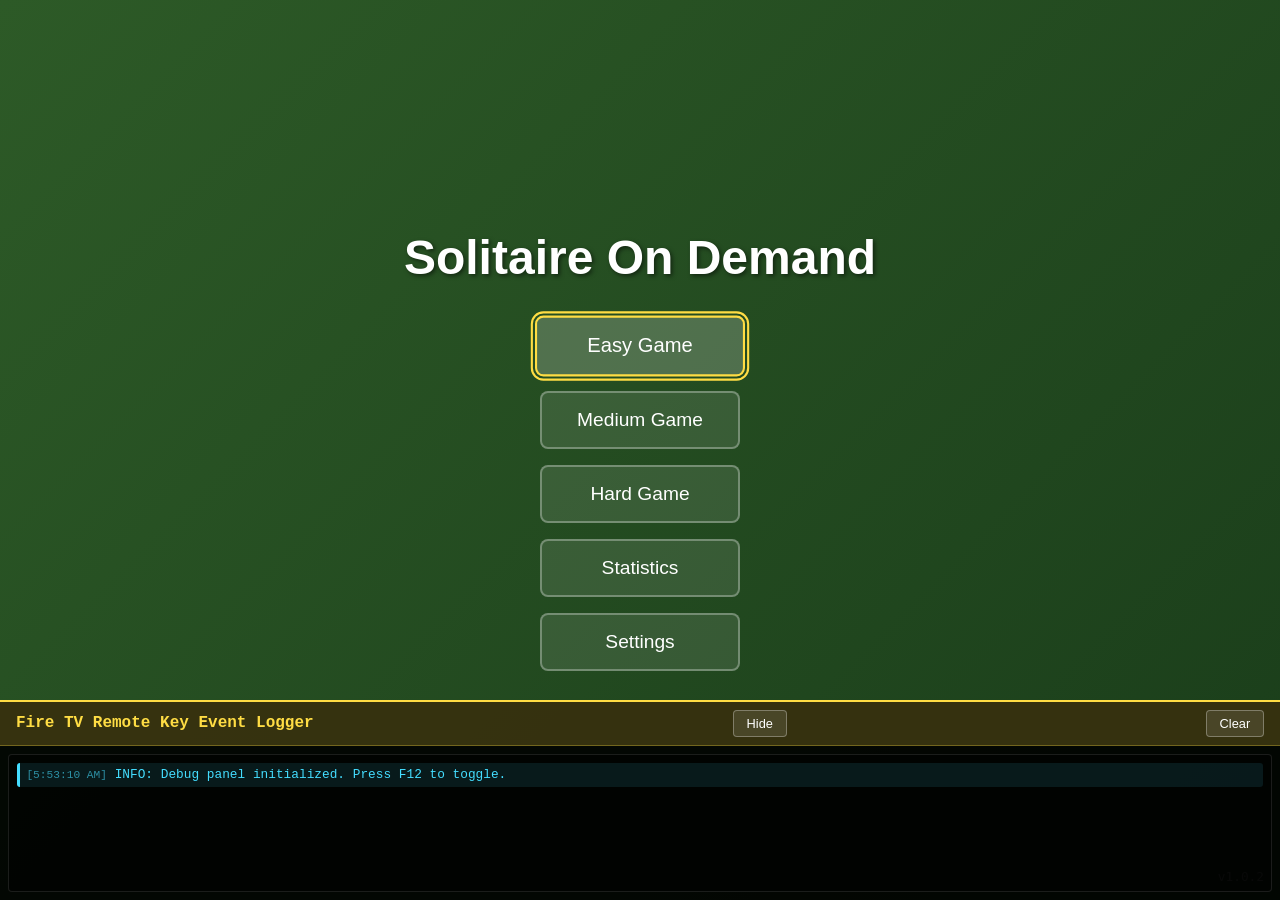
==== index.html @ 032a26e4 "feat: add debug panel for Fire TV remote key event logging Add hidden debug panel with real-time log" ====
<!DOCTYPE html>
<html lang="en">
<head>
    <!-- Basic HTML5 document setup -->
    <meta charset="UTF-8">
    <meta name="viewport" content="width=device-width, initial-scale=1.0">
    <title>Solitaire On Demand</title>
    
    <!-- Progressive Web App (PWA) configuration -->
    <link rel="manifest" href="manifest.json">
    
    <!-- Main stylesheet for game styling -->
    <link rel="stylesheet" href="styles.css">
    
    <!-- PWA theme color for mobile browsers -->
    <meta name="theme-color" content="#2d5a27">
    
    <!-- App icons for different platforms -->
    <link rel="icon" type="image/png" sizes="192x192" href="icons/icon-192x192.png">
    <link rel="apple-touch-icon" href="icons/icon-192x192.png">
</head>
<body>
    <!-- Main application container - all screens are contained within this div -->
    <div id="app">
        
        <!-- MAIN MENU SCREEN -->
        <!-- The starting screen with game options and navigation -->
        <!-- 'active' class determines which screen is currently visible -->
        <div id="main-menu" class="screen active">
            <h1>Solitaire On Demand</h1>
            
            <!-- Menu buttons container -->
            <!-- Each button has 'focusable' class for TV remote/keyboard navigation -->
            <!-- data-action and data-difficulty attributes are used by the app logic -->
            <div class="menu-options">
                <button class="menu-btn focusable" data-action="new-game" data-difficulty="easy">Easy Game</button>
                <button class="menu-btn focusable" data-action="new-game" data-difficulty="medium">Medium Game</button>
                <button class="menu-btn focusable" data-action="new-game" data-difficulty="hard">Hard Game</button>
                <button class="menu-btn focusable" data-action="stats">Statistics</button>
                <button class="menu-btn focusable" data-action="settings">Settings</button>
            </div>
            
            <!-- Version display in bottom right corner - loaded dynamically from manifest.toml -->
            <div class="version-display" id="version-display"></div>
        </div>

        <!-- GAME SCREEN -->
        <!-- The main gameplay screen where solitaire is played -->
        <div id="game-screen" class="screen">
            
            <!-- Game header with information and controls -->
            <div class="game-header">
                <!-- Left side: Game status information -->
                <div class="game-info">
                    <span id="difficulty-display">Medium</span>  <!-- Current difficulty level -->
                    <span id="timer">00:00</span>               <!-- Elapsed game time -->
                    <span id="moves-counter">Moves: 0</span>    <!-- Number of moves made -->
                    <span id="score">Score: 0</span>           <!-- Current game score -->
                </div>
                
                <!-- Right side: Game control buttons -->
                <div class="game-controls">
                    <button class="control-btn focusable" id="hint-btn">
                        <span class="btn-text">Hint</span>
                        <span class="remote-button-hint"></span>
                    </button>    <!-- Show available moves -->
                    <button class="control-btn focusable" id="undo-btn">
                        <span class="btn-text">Undo</span>
                        <span class="remote-button-hint"></span>
                    </button>    <!-- Undo last move -->
                    <button class="control-btn focusable" id="menu-btn">
                        <span class="btn-text">Menu</span>
                        <span class="remote-button-hint"></span>
                    </button>    <!-- Return to main menu -->
                </div>
            </div>

            <!-- GAME BOARD LAYOUT -->
            <!-- CSS Grid layout: 2 columns, 2 rows (stock/foundation on top, tableau spans bottom) -->
            <div class="game-board">
                
                <!-- FOUNDATION PILES (Top Right) -->
                <!-- These are the four suit-specific piles where cards are built up from Ace to King -->
                <!-- Each pile accepts only one suit and cards must be placed in ascending order -->
                <div class="foundation-area">
                    <div class="foundation-pile" data-suit="hearts" data-area="foundation"></div>
                    <div class="foundation-pile" data-suit="diamonds" data-area="foundation"></div>
                    <div class="foundation-pile" data-suit="clubs" data-area="foundation"></div>
                    <div class="foundation-pile" data-suit="spades" data-area="foundation"></div>
                </div>

                <!-- STOCK AND WASTE PILES (Top Left) -->
                <!-- Stock: Face-down cards that can be drawn from -->
                <!-- Waste: Face-up cards drawn from stock, top card is playable -->
                <div class="stock-area">
                    <!-- Fire TV Remote Hint for Stock Pile -->
                    <div class="remote-hint" id="stock-hint">
                        <span class="hint-icon">⏯️</span>
                        <span class="hint-text">Press Play/Pause to draw cards</span>
                    </div>
                    
                    <div class="stock-pile" data-area="stock"></div>      <!-- Click to draw cards -->
                    <div class="waste-pile" data-area="waste"></div>      <!-- Drawn cards appear here -->
                </div>

                <!-- TABLEAU (Seven Columns) -->
                <!-- The main playing area with seven columns of cards -->
                <!-- Cards are built down in alternating colors (red on black, black on red) -->
                <!-- Only Kings can be placed on empty columns -->
                <div class="tableau-area">
                    <div class="tableau-column" data-column="0" data-area="tableau"></div>
                    <div class="tableau-column" data-column="1" data-area="tableau"></div>
                    <div class="tableau-column" data-column="2" data-area="tableau"></div>
                    <div class="tableau-column" data-column="3" data-area="tableau"></div>
                    <div class="tableau-column" data-column="4" data-area="tableau"></div>
                    <div class="tableau-column" data-column="5" data-area="tableau"></div>
                    <div class="tableau-column" data-column="6" data-area="tableau"></div>
                </div>
            </div>

            <!-- SELECTED CARDS DISPLAY -->
            <!-- Shows cards that are currently selected/being moved -->
            <!-- Appears at bottom center of screen during card selection -->
            <div id="selected-cards" class="selected-cards"></div>
        </div>

        <!-- DEBUG PANEL FOR FIRE TV REMOTE TESTING -->
        <!-- Hidden by default, can be toggled on/off for testing remote events -->
        <div id="debug-panel" class="debug-panel">
            <div class="debug-header">
                <h3>Fire TV Remote Key Event Logger</h3>
                <button id="debug-toggle" class="debug-toggle-btn">Hide</button>
                <button id="debug-clear" class="debug-clear-btn">Clear</button>
            </div>
            <div class="debug-content">
                <div id="debug-log" class="debug-log"></div>
            </div>
        </div>

        <!-- STATISTICS SCREEN -->
        <!-- Displays player's game statistics and performance metrics -->
        <div id="stats-screen" class="screen">
            <h2>Game Statistics</h2>
            
            <!-- Statistics container with game performance data -->
            <div class="stats-content">
                <div class="stat-item">
                    <span class="stat-label">Games Played:</span>
                    <span class="stat-value" id="games-played">0</span>      <!-- Total games started -->
                </div>
                <div class="stat-item">
                    <span class="stat-label">Games Won:</span>
                    <span class="stat-value" id="games-won">0</span>         <!-- Successfully completed games -->
                </div>
                <div class="stat-item">
                    <span class="stat-label">Win Rate:</span>
                    <span class="stat-value" id="win-rate">0%</span>         <!-- Percentage of games won -->
                </div>
                <div class="stat-item">
                    <span class="stat-label">Average Game Time:</span>
                    <span class="stat-value" id="avg-time">00:00</span>      <!-- Average time to complete -->
                </div>
                <div class="stat-item">
                    <span class="stat-label">Best Time:</span>
                    <span class="stat-value" id="best-time">--:--</span>     <!-- Fastest completion time -->
                </div>
            </div>
            
            <!-- Navigation button to return to main menu -->
            <button class="menu-btn focusable" data-action="back-to-menu">Back to Menu</button>
        </div>

        <!-- SETTINGS SCREEN -->
        <!-- Game configuration options and preferences -->
        <div id="settings-screen" class="screen">
            <h2>Settings</h2>
            
            <!-- Settings options container -->
            <div class="settings-content">
                <!-- Auto-complete setting: automatically move cards to foundation when possible -->
                <div class="setting-item">
                    <label>Auto-complete when possible:</label>
                    <input type="checkbox" id="auto-complete" checked>
                </div>
                
                <!-- Hints setting: highlight available moves to help player -->
                <div class="setting-item">
                    <label>Show available moves:</label>
                    <input type="checkbox" id="show-hints" checked>
                </div>
                
                <!-- Sound effects setting: enable/disable game audio feedback -->
                <div class="setting-item">
                    <label>Sound effects:</label>
                    <input type="checkbox" id="sound-effects" checked>
                </div>
            </div>
            
            <!-- Navigation button to return to main menu -->
            <button class="menu-btn focusable" data-action="back-to-menu">Back to Menu</button>
        </div>

        <!-- GAME OVER MODAL -->
        <!-- Overlay dialog shown when game is completed (won or lost) -->
        <!-- Hidden by default, shown with 'active' class -->
        <div id="game-over-modal" class="modal">
            <div class="modal-content">
                <!-- Dynamic title (changes based on win/loss) -->
                <h2 id="game-over-title">Congratulations!</h2>
                
                <!-- Dynamic message (changes based on win/loss) -->
                <p id="game-over-message">You won the game!</p>
                
                <!-- Final game statistics display -->
                <div class="game-over-stats">
                    <p>Time: <span id="final-time">00:00</span></p>      <!-- Total game duration -->
                    <p>Moves: <span id="final-moves">0</span></p>        <!-- Total moves made -->
                    <p>Score: <span id="final-score">0</span></p>        <!-- Final score achieved -->
                </div>
                
                <!-- Action buttons for post-game options -->
                <div class="modal-buttons">
                    <button class="modal-btn focusable" data-action="new-game-same">Play Again</button>  <!-- Start new game with same difficulty -->
                    <button class="modal-btn focusable" data-action="back-to-menu">Main Menu</button>    <!-- Return to main menu -->
                </div>
            </div>
        </div>
    </div>

    <!-- JAVASCRIPT MODULE LOADING -->
    <!-- Scripts are loaded in dependency order - each module depends on the previous ones -->
    
    <script src="js/card.js"></script>        <!-- Card class: individual card representation and logic -->
    <script src="js/deck.js"></script>        <!-- Deck class: card collection management and shuffling -->
    <script src="js/game-state.js"></script>  <!-- GameState class: game data and state management -->
    <script src="js/tv-remote.js"></script>   <!-- TVRemoteHandler class: Fire TV remote and keyboard navigation -->
    <script src="js/difficulty.js"></script>  <!-- DifficultyManager class: game difficulty settings and scoring -->
    <script src="js/ui.js"></script>          <!-- UIManager class: user interface and DOM manipulation -->
    <script src="js/game.js"></script>        <!-- Game class: main game logic and rule enforcement -->
    <script src="js/app.js"></script>         <!-- App initialization and global coordination -->
</body>
</html>
---- styles.css ----
/* ========================================
   RESET AND BASE STYLES
   ======================================== */

/* Universal reset for consistent styling across browsers */
* {
    margin: 0;
    padding: 0;
    box-sizing: border-box; /* Include padding and border in element width/height */
}

/* Main body styling with solitaire green theme */
body {
    font-family: 'Arial', sans-serif;
    background: linear-gradient(135deg, #2d5a27 0%, #1a3d1a 100%); /* Green gradient background */
    color: white;
    overflow: hidden; /* Prevent scrolling for full-screen app experience */
    height: 100vh;   /* Full viewport height */
}

/* ========================================
   APP CONTAINER AND SCREEN MANAGEMENT
   ======================================== */

/* Main application container - holds all screens */
#app {
    width: 100vw;  /* Full viewport width */
    height: 100vh; /* Full viewport height */
    position: relative; /* Allows absolute positioning of child screens */
}

/* Base screen styling - all screens use this class */
.screen {
    position: absolute; /* Stack screens on top of each other */
    top: 0;
    left: 0;
    width: 100%;
    height: 100%;
    display: none; /* Hidden by default */
    flex-direction: column;
    align-items: center;
    justify-content: center;
}

/* Active screen is visible - only one screen active at a time */
.screen.active {
    display: flex;
}

/* ========================================
   MAIN MENU STYLES
   ======================================== */

/* Main menu screen container */
#main-menu {
    text-align: center;
    position: relative; /* Allow positioning of version display */
}

/* Game title with shadow effect */
#main-menu h1 {
    font-size: 3rem;
    margin-bottom: 2rem;
    text-shadow: 2px 2px 4px rgba(0, 0, 0, 0.5); /* Depth effect */
}

/* Menu buttons container - vertical layout */
.menu-options {
    display: flex;
    flex-direction: column;
    gap: 1rem; /* Space between buttons */
}

/* Version display in bottom right corner */
.version-display {
    position: absolute;
    bottom: 1rem;
    right: 1rem;
    font-size: 0.8rem;
    color: rgba(255, 255, 255, 0.6);
    font-family: monospace;
    user-select: none;
    pointer-events: none;
}

/* Individual menu button styling */
.menu-btn {
    padding: 1rem 2rem;
    font-size: 1.2rem;
    background: rgba(255, 255, 255, 0.1); /* Semi-transparent white */
    border: 2px solid rgba(255, 255, 255, 0.3);
    color: white;
    border-radius: 8px;
    cursor: pointer;
    transition: all 0.3s ease; /* Smooth hover/focus transitions */
    min-width: 200px; /* Consistent button width */
}

/* Button hover and focus states for TV remote navigation */
.menu-btn:hover,
.menu-btn.focused {
    background: rgba(255, 255, 255, 0.2); /* Brighter background */
    border-color: #ffdd44; /* Yellow highlight border */
    transform: scale(1.05); /* Slight size increase for feedback */
}

/* ========================================
   GAME SCREEN LAYOUT
   ======================================== */

/* Main game screen container */
#game-screen {
    padding: 1rem;
    justify-content: flex-start; /* Align content to top */
}

/* Game header with info and controls */
.game-header {
    display: flex;
    justify-content: space-between; /* Info on left, controls on right */
    align-items: center;
    width: 100%;
    margin-bottom: 1rem;
    padding: 0 1rem;
}

/* Left side: Game status information */
.game-info {
    display: flex;
    gap: 2rem; /* Space between info items */
    font-size: 1.1rem;
}

/* Right side: Game control buttons */
.game-controls {
    display: flex;
    gap: 1rem; /* Space between control buttons */
}

/* Individual control button styling */
.control-btn {
    padding: 0.5rem 1rem;
    background: rgba(255, 255, 255, 0.1);
    border: 1px solid rgba(255, 255, 255, 0.3);
    color: white;
    border-radius: 4px;
    cursor: pointer;
    transition: all 0.3s ease;
    position: relative; /* For positioning TV remote indicators */
    display: flex;
    align-items: center;
    gap: 0.5rem; /* Space between text and remote indicator */
}

/* Remote button hint styling for control buttons */
.remote-button-hint {
    font-size: 1rem;
    opacity: 0.7;
    color: #ffdd44;
    filter: drop-shadow(0 1px 2px rgba(0, 0, 0, 0.5));
    margin-left: auto; /* Push to right side of button */
}

.control-btn:hover .remote-button-hint,
.control-btn.focused .remote-button-hint {
    opacity: 1;
}

/* Control button hover and focus states */
.control-btn:hover,
.control-btn.focused {
    background: rgba(255, 255, 255, 0.2);
    border-color: #ffdd44; /* Yellow highlight for TV remote navigation */
}

/* TV Remote Button Indicators - shown when using TV remote navigation */
.control-btn::after {
    content: "";
    display: none; /* Hidden by default */
    font-size: 1rem;
    opacity: 0.8;
}

/* Show TV remote indicators when in TV remote mode */
body.tv-remote-mode .control-btn::after {
    display: inline-block;
}

/* Specific button indicators for Fire TV remote using your provided icons */
body.tv-remote-mode #hint-btn::after {
    content: "⏩"; /* Play/pause icon for hint */
}

body.tv-remote-mode #undo-btn::after {
    content: "⏪"; /* Rewind/skip backward icon for undo */
}

body.tv-remote-mode #menu-btn::after {
    content: "☰"; /* Menu hamburger icon */
}

/* Enhanced focus state for TV remote with SELECT instruction */
body.tv-remote-mode .control-btn.focused::before {
    /* content: "SELECT"; */
    position: absolute;
    bottom: -25px;
    left: 50%;
    transform: translateX(-50%);
    background: rgba(0, 0, 0, 0.8);
    /* color: #ffdd44; */
    padding: 2px 8px;
    border-radius: 4px;
    font-size: 0.8rem;
    white-space: nowrap;
    z-index: 100;
}

/* ========================================
   GAME BOARD LAYOUT
   ======================================== */

/* Main game board using CSS Grid for precise layout */
.game-board {
    display: grid;
    grid-template-columns: 1fr 1fr; /* Two equal columns */
    grid-template-rows: auto 1fr;   /* Top row auto-sized, bottom row fills remaining space */
    gap: 2rem; /* Space between grid areas */
    width: 100%;
    height: calc(100vh - 120px); /* Full height minus header */
    max-width: 1200px; /* Maximum width for large screens */
    margin: 0 auto; /* Center the board */
}

/* ========================================
   FOUNDATION AREA (Top Right)
   ======================================== */

/* Container for the four foundation piles */
.foundation-area {
    display: flex;
    gap: 0.5rem; /* Small gap between foundation piles */
    justify-content: flex-end; /* Align to right side of grid cell */
    align-items: flex-start;
}

/* Individual foundation pile styling */
.foundation-pile {
    width: 80px;  /* Standard card width */
    height: 110px; /* Standard card height */
    border: 2px dashed rgba(255, 255, 255, 0.3); /* Dashed border indicates drop zone */
    border-radius: 8px;
    position: relative;
    background: rgba(0, 0, 0, 0.2); /* Dark semi-transparent background */
    transition: all 0.3s ease; /* Smooth focus transitions */
}

/* Foundation pile focus state for TV remote navigation */
.foundation-pile.focused {
    border-color: #ffdd44; /* Yellow highlight */
    background: rgba(255, 221, 68, 0.1); /* Yellow tint */
}

/* Foundation pile suit indicators - show which suit belongs in each pile */
.foundation-pile[data-suit="hearts"]::before {
    content: "♥";
    color: #ff4444; /* Red for hearts */
}

.foundation-pile[data-suit="diamonds"]::before {
    content: "♦";
    color: #ff4444; /* Red for diamonds */
}

.foundation-pile[data-suit="clubs"]::before {
    content: "♣";
    color: #000000; /* Black for clubs */
}

.foundation-pile[data-suit="spades"]::before {
    content: "♠";
    color: #000000; /* Black for spades */
}

/* Common styling for all foundation pile suit indicators */
.foundation-pile::before {
    position: absolute;
    top: 50%;
    left: 50%;
    transform: translate(-50%, -50%); /* Center the suit symbol */
    font-size: 2rem;
    opacity: 0.3; /* Subtle visibility when empty */
}

/* ========================================
   STOCK AREA (Top Left)
   ======================================== */

/* Container for stock and waste piles */
.stock-area {
    display: flex;
    gap: 1rem; /* Space between stock and waste piles */
    justify-content: flex-start; /* Align to left side of grid cell */
    align-items: flex-start;
    position: relative; /* Allow absolute positioning of hint */
}

/* Stock and waste piles container - no longer needed, removing wrapper */
.stock-waste-piles {
    display: flex;
    gap: 1rem; /* Space between stock and waste piles */
    align-items: flex-start;
}

/* Remote control hints positioning - align with score area */
.remote-hint {
    position: absolute;
    top: -3rem; /* Position above the game board, aligned with header */
    left: 15%;
    transform: translateX(-50%);
    display: flex;
    align-items: center;
    gap: 0.5rem;
    /*background: rgba(0, 0, 0, 0.7);*/
    color: #ffffff;
    padding: 0.4rem 0.8rem;
    border-radius: 1rem;
    font-size: 1.1rem;
    font-weight: 500;
    /*border: 1px solid rgba(255, 221, 68, 0.3);*/
    opacity: 0.9;
    transition: all 0.3s ease;
    z-index: 10;
}

/* Stock pile (face-down cards) and waste pile (face-up drawn cards) */
.stock-pile,
.waste-pile {
    width: 80px;  /* Standard card width */
    height: 110px; /* Standard card height */
    border: 2px solid rgba(255, 255, 255, 0.3);
    border-radius: 8px;
    position: relative;
    background: rgba(0, 0, 0, 0.3); /* Darker background than foundation */
    cursor: pointer; /* Indicates clickable */
    transition: all 0.3s ease;
}

/* Stock pile with custom card back image support */
.stock-pile {
    /* Apply same custom card back image system as face-down cards */
    background-image: var(--card-back-image, none);
    background-size: cover;
    background-position: center;
    background-repeat: no-repeat;
    
    /* Keep the gradient as fallback */
    background-color: rgba(0, 0, 0, 0.3);
}

/* Remote control hints hover and icon styling */
.remote-hint:hover {
    opacity: 1;
    background: rgba(0, 0, 0, 0.8);
    border-color: rgba(255, 221, 68, 0.5);
}

.remote-hint .hint-icon {
    font-size: 1rem;
    filter: drop-shadow(0 1px 2px rgba(0, 0, 0, 0.5));
}

.remote-hint .hint-text {
    white-space: nowrap;
    text-shadow: 0 1px 2px rgba(0, 0, 0, 0.5);
}

/* Focus states for TV remote navigation */
.stock-pile.focused,
.waste-pile.focused {
    border-color: #ffdd44; /* Yellow highlight */
    background: rgba(255, 221, 68, 0.1); /* Yellow tint */
}

/* Stock pile indicator - shows card back symbol */
.stock-pile::before {
    content: "🂠"; /* Unicode card back symbol */
    position: absolute;
    top: 50%;
    left: 50%;
    transform: translate(-50%, -50%);
    font-size: 2rem;
    color: rgba(255, 255, 255, 0.3);
    
    /* Hide the Unicode symbol when custom image is used */
    display: var(--show-card-symbol, block);
}

/* Stock pile with custom image - hide Unicode symbol */
.stock-pile.custom-image::before {
    display: none;
}

/* ========================================
   TABLEAU AREA (Bottom, spans both columns)
   ======================================== */

/* Main playing area with seven columns */
.tableau-area {
    grid-column: 1 / -1; /* Span both grid columns */
    display: flex;
    gap: 0.5rem; /* Small gap between columns */
    justify-content: center; /* Center the seven columns */
    align-items: flex-start;
    height: 100%; /* Fill remaining grid space */
}

/* Individual tableau column */
.tableau-column {
    width: 80px;  /* Standard card width */
    min-height: 110px; /* Minimum height of one card */
    border: 2px dashed rgba(255, 255, 255, 0.2); /* Subtle dashed border */
    border-radius: 8px;
    position: relative;
    background: rgba(0, 0, 0, 0.1); /* Very subtle background */
    transition: all 0.3s ease;
}

/* Tableau column focus state */
.tableau-column.focused {
    border-color: #ffdd44; /* Yellow highlight */
    background: rgba(255, 221, 68, 0.1); /* Yellow tint */
}

/* Empty column indicator - shows "K" to indicate only Kings can be placed */
.tableau-column.empty::before {
    content: "K"; /* King indicator */
    position: absolute;
    top: 50%;
    left: 50%;
    transform: translate(-50%, -50%);
    font-size: 1.5rem;
    opacity: 0.3; /* Subtle visibility */
}

/* Card Styles */
.card {
    width: 80px;
    height: 110px;
    border-radius: 8px;
    position: absolute;
    cursor: pointer;
    transition: all 0.3s ease;
    box-shadow: 0 2px 4px rgba(0, 0, 0, 0.3);
    user-select: none;
}

.card.face-up {
    background: white;
    color: #333;
    border: 1px solid #ccc;
    display: flex;
    flex-direction: column;
    justify-content: space-between;
    padding: 4px;
}

.card.face-down {
    background: linear-gradient(135deg, #1a4d72 0%, #2d5a87 100%);
    border: 1px solid #0f3a5f;
    
    /* Custom card back image support */
    background-image: var(--card-back-image, none);
    background-size: cover;
    background-position: center;
    background-repeat: no-repeat;
}

.card.face-down::before {
    content: "🂠";
    position: absolute;
    top: 50%;
    left: 50%;
    transform: translate(-50%, -50%);
    font-size: 1.5rem;
    color: rgba(255, 255, 255, 0.3);
    
    /* Hide the Unicode symbol when custom image is used */
    display: var(--show-card-symbol, block);
}

/* Custom card back image variants */
.card.face-down.custom-image {
    --show-card-symbol: none; /* Hide Unicode symbol when using custom image */
}

/* Example custom card back images - you can modify these or add your own */
.card.face-down.royal-pattern {
    --card-back-image: url('data:image/svg+xml,<svg xmlns="http://www.w3.org/2000/svg" viewBox="0 0 80 110"><defs><pattern id="royal" x="0" y="0" width="20" height="20" patternUnits="userSpaceOnUse"><rect width="20" height="20" fill="%23001f3f"/><circle cx="10" cy="10" r="3" fill="%23ffdc00"/></pattern></defs><rect width="80" height="110" fill="url(%23royal)"/><rect x="5" y="5" width="70" height="100" fill="none" stroke="%23ffdc00" stroke-width="2"/></svg>');
    --show-card-symbol: none;
}

.card.face-down.celtic-pattern {
    --card-back-image: url('data:image/svg+xml,<svg xmlns="http://www.w3.org/2000/svg" viewBox="0 0 80 110"><defs><pattern id="celtic" x="0" y="0" width="15" height="15" patternUnits="userSpaceOnUse"><rect width="15" height="15" fill="%23006400"/><path d="M0,7.5 Q7.5,0 15,7.5 Q7.5,15 0,7.5" fill="%2332cd32"/></pattern></defs><rect width="80" height="110" fill="url(%23celtic)"/><rect x="3" y="3" width="74" height="104" fill="none" stroke="%2332cd32" stroke-width="1"/></svg>');
    --show-card-symbol: none;
}

.card.face-down.vintage-pattern {
    --card-back-image: url('data:image/svg+xml,<svg xmlns="http://www.w3.org/2000/svg" viewBox="0 0 80 110"><rect width="80" height="110" fill="%23800000"/><rect x="10" y="10" width="60" height="90" fill="none" stroke="%23ffd700" stroke-width="2"/><rect x="15" y="15" width="50" height="80" fill="none" stroke="%23ffd700" stroke-width="1"/><circle cx="40" cy="55" r="15" fill="none" stroke="%23ffd700" stroke-width="2"/></svg>');
    --show-card-symbol: none;
}

.card.selected {
    transform: translateY(-10px);
    box-shadow: 0 4px 8px rgba(255, 221, 68, 0.5);
    border-color: #ffdd44;
}

.card.red {
    color: #d32f2f;
}

.card.black {
    color: #333;
}

.card-rank {
    font-size: 0.9rem;
    font-weight: bold;
}

.card-suit {
    font-size: 1.2rem;
    text-align: center;
}

.card-center {
    position: absolute;
    top: 50%;
    left: 50%;
    transform: translate(-50%, -50%);
    font-size: 1.5rem;
}

/* Selected Cards Display */
.selected-cards {
    position: fixed;
    bottom: 20px;
    left: 50%;
    transform: translateX(-50%);
    display: flex;
    gap: 5px;
    z-index: 1000;
}

/* Statistics Screen */
#stats-screen,
#settings-screen {
    padding: 2rem;
}

#stats-screen h2,
#settings-screen h2 {
    font-size: 2rem;
    margin-bottom: 2rem;
    text-align: center;
}

.stats-content,
.settings-content {
    background: rgba(0, 0, 0, 0.3);
    padding: 2rem;
    border-radius: 12px;
    margin-bottom: 2rem;
    min-width: 400px;
}

.stat-item,
.setting-item {
    display: flex;
    justify-content: space-between;
    align-items: center;
    padding: 1rem 0;
    border-bottom: 1px solid rgba(255, 255, 255, 0.1);
}

.stat-item:last-child,
.setting-item:last-child {
    border-bottom: none;
}

.stat-label {
    font-size: 1.1rem;
}

.stat-value {
    font-size: 1.2rem;
    font-weight: bold;
    color: #ffdd44;
}

/* Settings */
.setting-item input[type="checkbox"] {
    width: 20px;
    height: 20px;
    cursor: pointer;
}

/* Modal Styles */
.modal {
    position: fixed;
    top: 0;
    left: 0;
    width: 100%;
    height: 100%;
    background: rgba(0, 0, 0, 0.8);
    display: none;
    align-items: center;
    justify-content: center;
    z-index: 2000;
}

.modal.active {
    display: flex;
}

.modal-content {
    background: linear-gradient(135deg, #2d5a27 0%, #1a3d1a 100%);
    padding: 2rem;
    border-radius: 12px;
    text-align: center;
    border: 2px solid rgba(255, 255, 255, 0.3);
    min-width: 400px;
}

.modal-content h2 {
    margin-bottom: 1rem;
    color: #ffdd44;
}

.game-over-stats {
    margin: 1.5rem 0;
    padding: 1rem;
    background: rgba(0, 0, 0, 0.3);
    border-radius: 8px;
}

.game-over-stats p {
    margin: 0.5rem 0;
    font-size: 1.1rem;
}

.modal-buttons {
    display: flex;
    gap: 1rem;
    justify-content: center;
    margin-top: 1.5rem;
}

.modal-btn {
    padding: 0.8rem 1.5rem;
    background: rgba(255, 255, 255, 0.1);
    border: 2px solid rgba(255, 255, 255, 0.3);
    color: white;
    border-radius: 8px;
    cursor: pointer;
    transition: all 0.3s ease;
}

.modal-btn:hover,
.modal-btn.focused {
    background: rgba(255, 255, 255, 0.2);
    border-color: #ffdd44;
}

/* Focus Management */
.focusable.focused {
    outline: 2px solid #ffdd44;
    outline-offset: 2px;
}

/* Animations */
@keyframes cardFlip {
    0% { transform: rotateY(0deg); }
    50% { transform: rotateY(90deg); }
    100% { transform: rotateY(0deg); }
}

.card.flipping {
    animation: cardFlip 0.6s ease-in-out;
}

@keyframes cardMove {
    0% { transform: scale(1); }
    50% { transform: scale(1.1); }
    100% { transform: scale(1); }
}

.card.moving {
    animation: cardMove 0.3s ease-in-out;
}

/* Responsive Design */

/* Large screens (1440p and above) - Extra large cards */
@media (min-width: 2560px) {
    .foundation-pile,
    .stock-pile,
    .waste-pile,
    .tableau-column,
    .card {
        width: 140px;
        height: 192px;
    }
    
    .game-board {
        gap: 3rem;
        max-width: 2000px;
    }
    
    .tableau-area {
        gap: 1rem;
    }
    
    .card-center {
        font-size: 2.5rem;
    }
    
    .card-rank {
        font-size: 1.8rem;
    }
    
    .card-suit {
        font-size: 2.4rem;
    }
    
    .foundation-pile::before,
    .stock-pile::before {
        font-size: 3.5rem;
    }
}

/* 1080p TV screens - Large cards for better visibility */
@media (min-width: 1920px) and (max-width: 2559px) {
    .foundation-pile,
    .stock-pile,
    .waste-pile,
    .tableau-column,
    .card {
        width: 120px;
        height: 165px;
    }
    
    .game-board {
        gap: 2.5rem;
        max-width: 1600px;
        height: calc(100vh - 140px);
    }
    
    .tableau-area {
        gap: 0.8rem;
    }
    
    .card-center {
        font-size: 2.2rem;
    }
    
    .card-rank {
        font-size: 1.5rem;
    }
    
    .card-suit {
        font-size: 2rem;
    }
    
    .foundation-pile::before,
    .stock-pile::before {
        font-size: 3rem;
    }
    
    /* Larger font sizes for game info on TV */
    .game-info {
        font-size: 1.4rem;
    }
    
    .control-btn {
        padding: 0.8rem 1.5rem;
        font-size: 1.2rem;
    }
    
    #main-menu h1 {
        font-size: 4rem;
    }
    
    .menu-btn {
        font-size: 1.5rem;
        padding: 1.5rem 3rem;
    }
}

/* Standard 1080p and similar - Medium-large cards */
@media (min-width: 1366px) and (max-width: 1919px) {
    .foundation-pile,
    .stock-pile,
    .waste-pile,
    .tableau-column,
    .card {
        width: 100px;
        height: 138px;
    }
    
    .game-board {
        gap: 2rem;
        max-width: 1400px;
    }
    
    .tableau-area {
        gap: 0.7rem;
    }
    
    .card-center {
        font-size: 1.8rem;
    }
    
    .card-rank {
        font-size: 1.2rem;
    }
    
    .card-suit {
        font-size: 1.6rem;
    }
    
    .foundation-pile::before,
    .stock-pile::before {
        font-size: 2.5rem;
    }
    
    .game-info {
        font-size: 1.2rem;
    }
    
    .control-btn {
        padding: 0.7rem 1.3rem;
        font-size: 1.1rem;
    }
}

/* Tablet and small laptop screens */
@media (min-width: 1025px) and (max-width: 1365px) {
    .foundation-pile,
    .stock-pile,
    .waste-pile,
    .tableau-column,
    .card {
        width: 85px;
        height: 117px;
    }
    
    .game-board {
        gap: 1.5rem;
    }
    
    .tableau-area {
        gap: 0.6rem;
    }
    
    .card-center {
        font-size: 1.6rem;
    }
}

/* Standard tablet and small laptop */
@media (max-width: 1024px) {
    .game-board {
        gap: 1rem;
    }
    
    .foundation-pile,
    .stock-pile,
    .waste-pile,
    .tableau-column,
    .card {
        width: 70px;
        height: 96px;
    }
    
    .card-center {
        font-size: 1.2rem;
    }
}

/* Mobile and small tablet */
@media (max-width: 768px) {
    .game-header {
        flex-direction: column;
        gap: 1rem;
    }
    
    .game-info {
        flex-wrap: wrap;
        justify-content: center;
    }
    
    .foundation-pile,
    .stock-pile,
    .waste-pile,
    .tableau-column,
    .card {
        width: 60px;
        height: 82px;
    }
    
    .tableau-area {
        gap: 0.3rem;
    }
    
    .card-center {
        font-size: 1rem;
    }
}

/* TV-specific optimizations */
@media (min-width: 1920px) {
    /* Ensure better contrast for TV viewing */
    .card.face-up {
        box-shadow: 0 3px 6px rgba(0, 0, 0, 0.4);
        border: 2px solid #ccc;
    }
    
    .card.selected {
        transform: translateY(-15px);
        box-shadow: 0 6px 12px rgba(255, 221, 68, 0.6);
        border-color: #ffdd44;
        border-width: 3px;
    }
    
    /* Better focus indicators for TV remote */
    .keyboard-focus {
        box-shadow: 0 0 0 4px #00bfff !important;
        outline: 3px solid #00bfff;
        outline-offset: 3px;
    }
    
    .keyboard-focus.card {
        transform: translateY(-5px);
    }
    
    /* Enhanced button visibility */
    .control-btn::after {
        font-size: 1.3rem;
    }
    
    /* Better modal sizing for TV */
    .modal-content {
        min-width: 500px;
        padding: 3rem;
    }
    
    .modal-content h2 {
        font-size: 2.5rem;
        margin-bottom: 1.5rem;
    }
    
    .modal-btn {
        padding: 1rem 2rem;
        font-size: 1.3rem;
    }
    
    .game-over-stats p {
        font-size: 1.4rem;
        margin: 1rem 0;
    }
}

/* Hint Highlighting */
.hint-highlight {
    box-shadow: 0 0 15px #ffdd44 !important;
    border-color: #ffdd44 !important;
}

/* Keyboard Focus Indicator */
.keyboard-focus {
    box-shadow: 0 0 0 3px #00bfff !important;
    outline: 2px solid #00bfff;
    outline-offset: 2px;
    z-index: 100;
}

.keyboard-focus.card {
    transform: translateY(-3px);
}

.keyboard-focus.foundation-pile,
.keyboard-focus.stock-pile,
.keyboard-focus.waste-pile,
.keyboard-focus.tableau-column {
    border-color: #00bfff !important;
    background: rgba(0, 191, 255, 0.1) !important;
}

/* Auto-complete Animation */
@keyframes autoComplete {
    0% { transform: translateY(0); }
    100% { transform: translateY(-200px); opacity: 0; }
}

.card.auto-completing {
    animation: autoComplete 0.8s ease-in forwards;
}

/* ========================================
   DEBUG PANEL FOR FIRE TV REMOTE TESTING
   ======================================== */

/* Debug panel container - positioned at bottom of screen */
.debug-panel {
    position: fixed;
    bottom: 0;
    left: 0;
    right: 0;
    height: 200px;
    background: rgba(0, 0, 0, 0.9);
    border-top: 2px solid #ffdd44;
    z-index: 5000;
    font-family: 'Courier New', monospace;
    display: none; /* Hidden by default */
    flex-direction: column;
}

/* Show debug panel when active */
.debug-panel.active {
    display: flex;
}

/* Debug panel header with controls */
.debug-header {
    display: flex;
    align-items: center;
    justify-content: space-between;
    padding: 0.5rem 1rem;
    background: rgba(255, 221, 68, 0.2);
    border-bottom: 1px solid rgba(255, 221, 68, 0.3);
}

.debug-header h3 {
    color: #ffdd44;
    font-size: 1rem;
    margin: 0;
}

/* Debug control buttons */
.debug-toggle-btn,
.debug-clear-btn {
    padding: 0.3rem 0.8rem;
    background: rgba(255, 255, 255, 0.1);
    border: 1px solid rgba(255, 255, 255, 0.3);
    color: white;
    border-radius: 4px;
    cursor: pointer;
    font-size: 0.8rem;
    margin-left: 0.5rem;
    transition: all 0.3s ease;
}

.debug-toggle-btn:hover,
.debug-clear-btn:hover {
    background: rgba(255, 255, 255, 0.2);
    border-color: #ffdd44;
}

/* Debug content area */
.debug-content {
    flex: 1;
    padding: 0.5rem;
    overflow: hidden;
}

/* Debug log container */
.debug-log {
    height: 100%;
    overflow-y: auto;
    background: rgba(0, 0, 0, 0.5);
    border: 1px solid rgba(255, 255, 255, 0.1);
    border-radius: 4px;
    padding: 0.5rem;
    font-size: 0.8rem;
    line-height: 1.4;
}

/* Debug log entries */
.debug-entry {
    margin-bottom: 0.3rem;
    padding: 0.2rem 0.4rem;
    border-radius: 3px;
    border-left: 3px solid transparent;
}

/* Different colors for different event types */
.debug-entry.key-event {
    color: #00ff00;
    border-left-color: #00ff00;
    background: rgba(0, 255, 0, 0.1);
}

.debug-entry.function-call {
    color: #ffdd44;
    border-left-color: #ffdd44;
    background: rgba(255, 221, 68, 0.1);
}

.debug-entry.error {
    color: #ff4444;
    border-left-color: #ff4444;
    background: rgba(255, 68, 68, 0.1);
}

.debug-entry.info {
    color: #44ddff;
    border-left-color: #44ddff;
    background: rgba(68, 221, 255, 0.1);
}

/* Timestamp styling */
.debug-timestamp {
    opacity: 0.6;
    font-size: 0.7rem;
}

/* Key event details */
.debug-key-details {
    margin-left: 1rem;
    font-size: 0.7rem;
    opacity: 0.8;
}
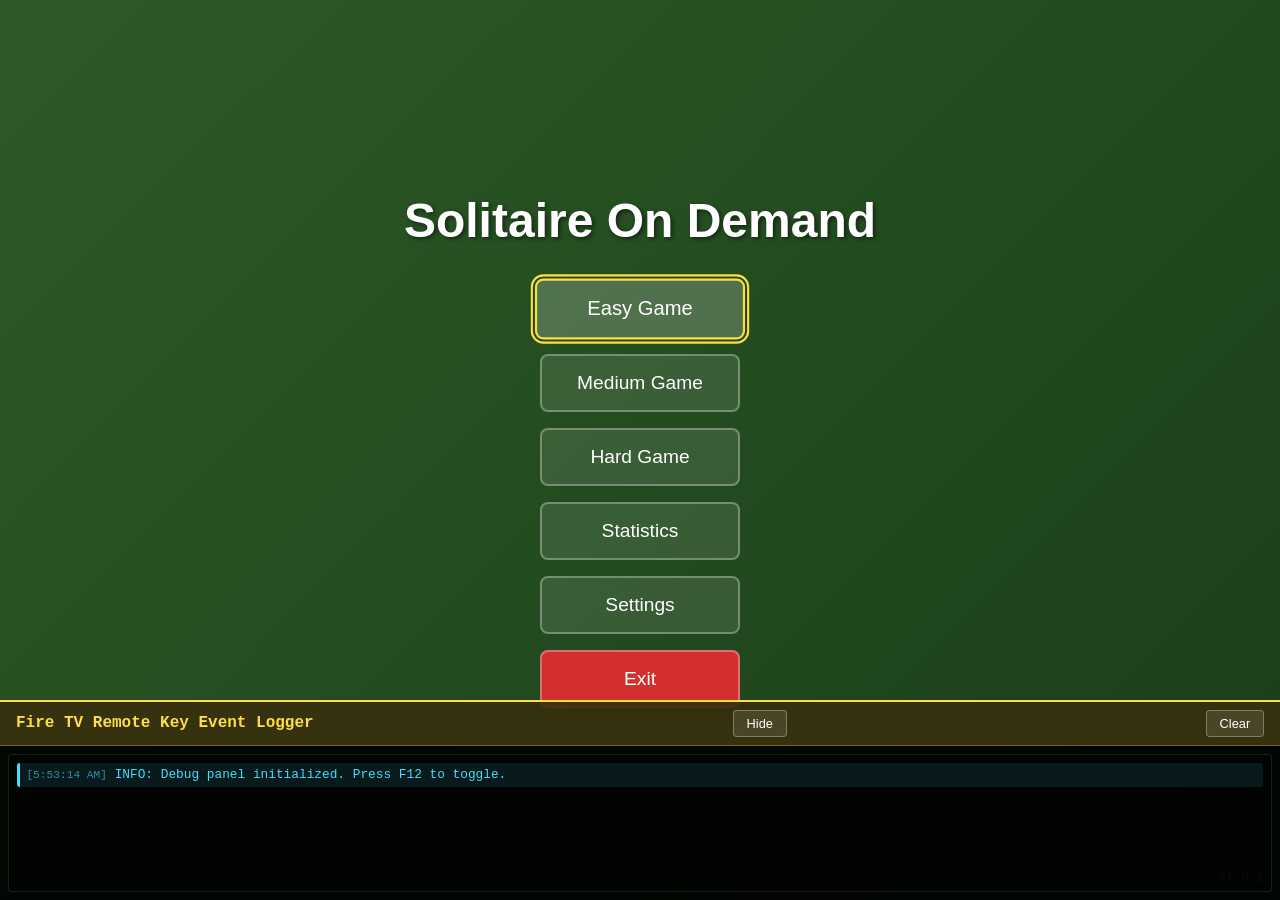
==== commit ba106982: "refactor: centralize back button handling and add exit functionality - Change VS Code debug config f" ====
--- a/index.html
+++ b/index.html
@@ -38,6 +38,7 @@
                 <button class="menu-btn focusable" data-action="new-game" data-difficulty="hard">Hard Game</button>
                 <button class="menu-btn focusable" data-action="stats">Statistics</button>
                 <button class="menu-btn focusable" data-action="settings">Settings</button>
+                <button class="menu-btn focusable" data-action="exit" style="background-color: #d32f2f; color: white;">Exit</button>
             </div>
             
             <!-- Version display in bottom right corner - loaded dynamically from manifest.toml -->
--- a/styles.css
+++ b/styles.css
@@ -196,7 +196,7 @@
 }
 
 body.tv-remote-mode #menu-btn::after {
-    content: "☰"; /* Menu hamburger icon */
+    content: "↩️"; /* Menu hamburger icon */
 }
 
 /* Enhanced focus state for TV remote with SELECT instruction */
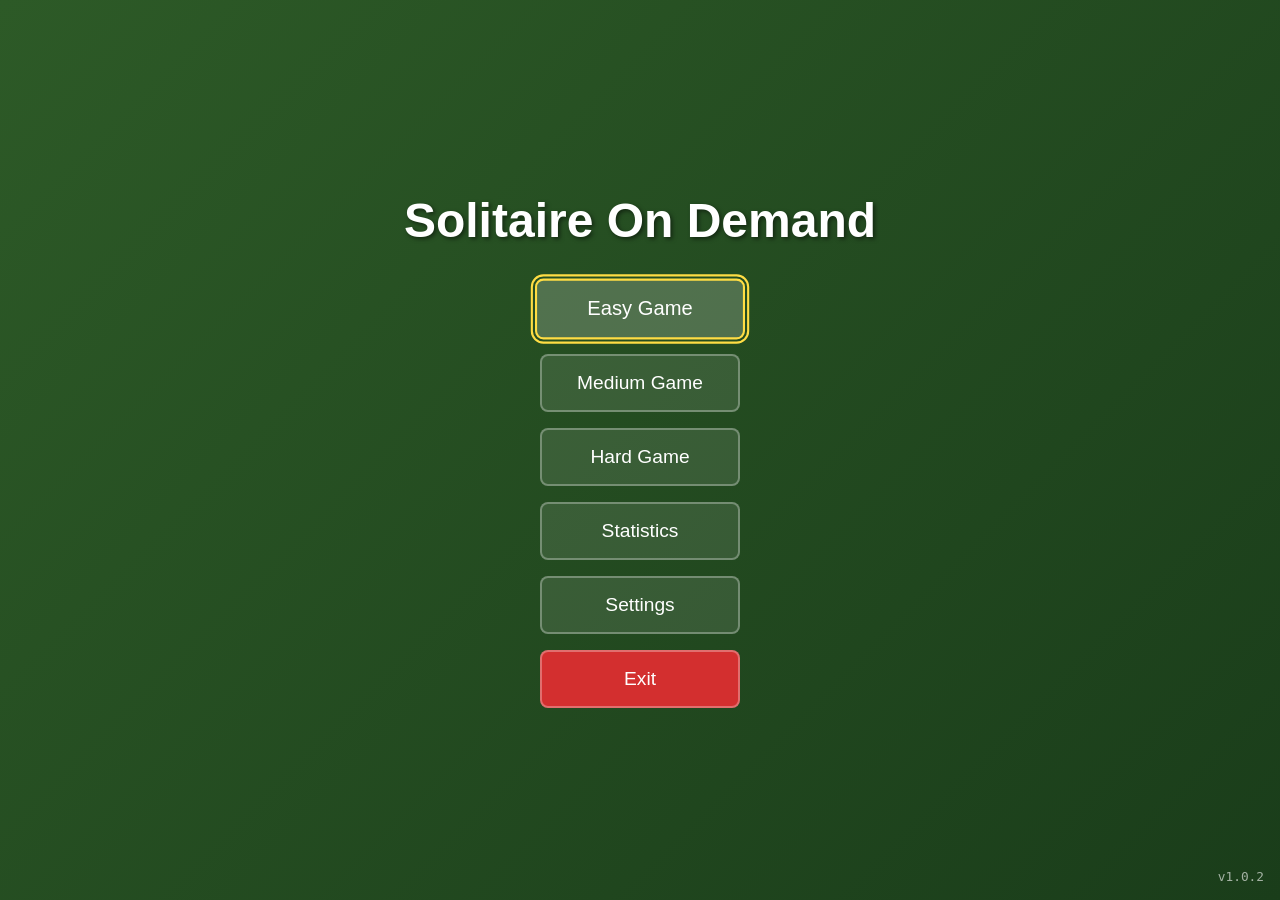
==== commit 7d8fce7b: "feat: integrate sound effects and audio feedback system - Add SoundManager class to handle audio eff" ====
--- a/index.html
+++ b/index.html
@@ -236,6 +236,7 @@
     <script src="js/game-state.js"></script>  <!-- GameState class: game data and state management -->
     <script src="js/tv-remote.js"></script>   <!-- TVRemoteHandler class: Fire TV remote and keyboard navigation -->
     <script src="js/difficulty.js"></script>  <!-- DifficultyManager class: game difficulty settings and scoring -->
+    <script src="js/sound-manager.js"></script> <!-- SoundManager class: audio effects and feedback -->
     <script src="js/ui.js"></script>          <!-- UIManager class: user interface and DOM manipulation -->
     <script src="js/game.js"></script>        <!-- Game class: main game logic and rule enforcement -->
     <script src="js/app.js"></script>         <!-- App initialization and global coordination -->
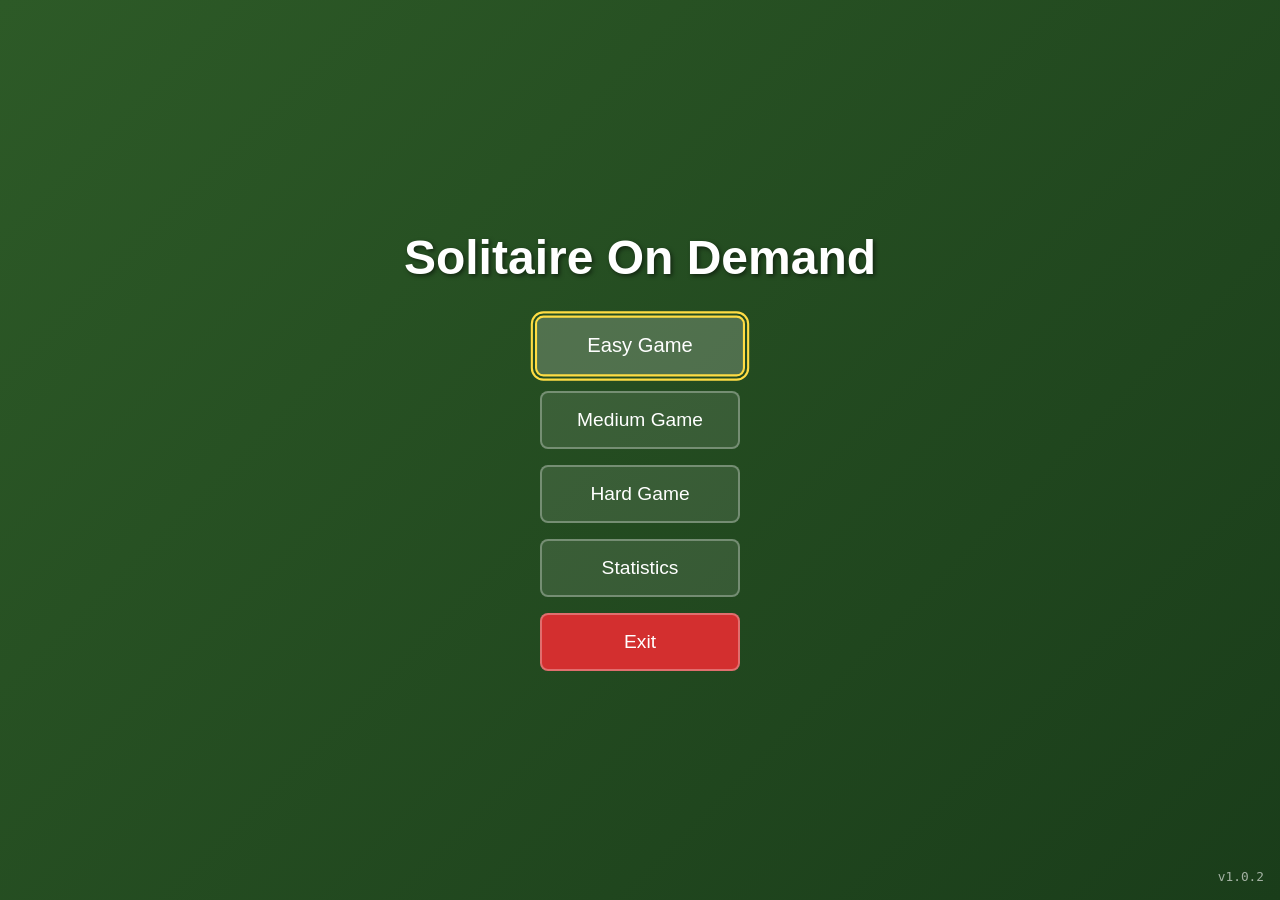
==== commit 1851a475: "feat: hide settings button and show sound effects option - Hide settings button in main menu to prev" ====
--- a/index.html
+++ b/index.html
@@ -37,7 +37,7 @@
                 <button class="menu-btn focusable" data-action="new-game" data-difficulty="medium">Medium Game</button>
                 <button class="menu-btn focusable" data-action="new-game" data-difficulty="hard">Hard Game</button>
                 <button class="menu-btn focusable" data-action="stats">Statistics</button>
-                <button class="menu-btn focusable" data-action="settings">Settings</button>
+                <button class="menu-btn focusable" data-action="settings"  style="display: none;">Settings</button>
                 <button class="menu-btn focusable" data-action="exit" style="background-color: #d32f2f; color: white;">Exit</button>
             </div>
             
@@ -173,7 +173,7 @@
 
         <!-- SETTINGS SCREEN -->
         <!-- Game configuration options and preferences -->
-        <div id="settings-screen" class="screen">
+        <div id="settings-screen" class="screen" >
             <h2>Settings</h2>
             
             <!-- Settings options container -->
@@ -181,19 +181,19 @@
                 <!-- Auto-complete setting: automatically move cards to foundation when possible -->
                 <div class="setting-item">
                     <label>Auto-complete when possible:</label>
-                    <input type="checkbox" id="auto-complete" checked>
+                    <input type="checkbox" id="auto-complete" class="focusable" checked>
                 </div>
                 
                 <!-- Hints setting: highlight available moves to help player -->
                 <div class="setting-item">
                     <label>Show available moves:</label>
-                    <input type="checkbox" id="show-hints" checked>
+                    <input type="checkbox" id="show-hints" class="focusable" checked>
                 </div>
                 
                 <!-- Sound effects setting: enable/disable game audio feedback -->
                 <div class="setting-item">
                     <label>Sound effects:</label>
-                    <input type="checkbox" id="sound-effects" checked>
+                    <input type="checkbox" id="sound-effects" class="focusable" checked>
                 </div>
             </div>
             
--- a/styles.css
+++ b/styles.css
@@ -196,7 +196,7 @@
 }
 
 body.tv-remote-mode #menu-btn::after {
-    content: "↩️"; /* Menu hamburger icon */
+    content: ""; /* menu icon */
 }
 
 /* Enhanced focus state for TV remote with SELECT instruction */
@@ -544,7 +544,7 @@
 /* Selected Cards Display */
 .selected-cards {
     position: fixed;
-    bottom: 20px;
+    bottom: 0px;
     left: 50%;
     transform: translateX(-50%);
     display: flex;
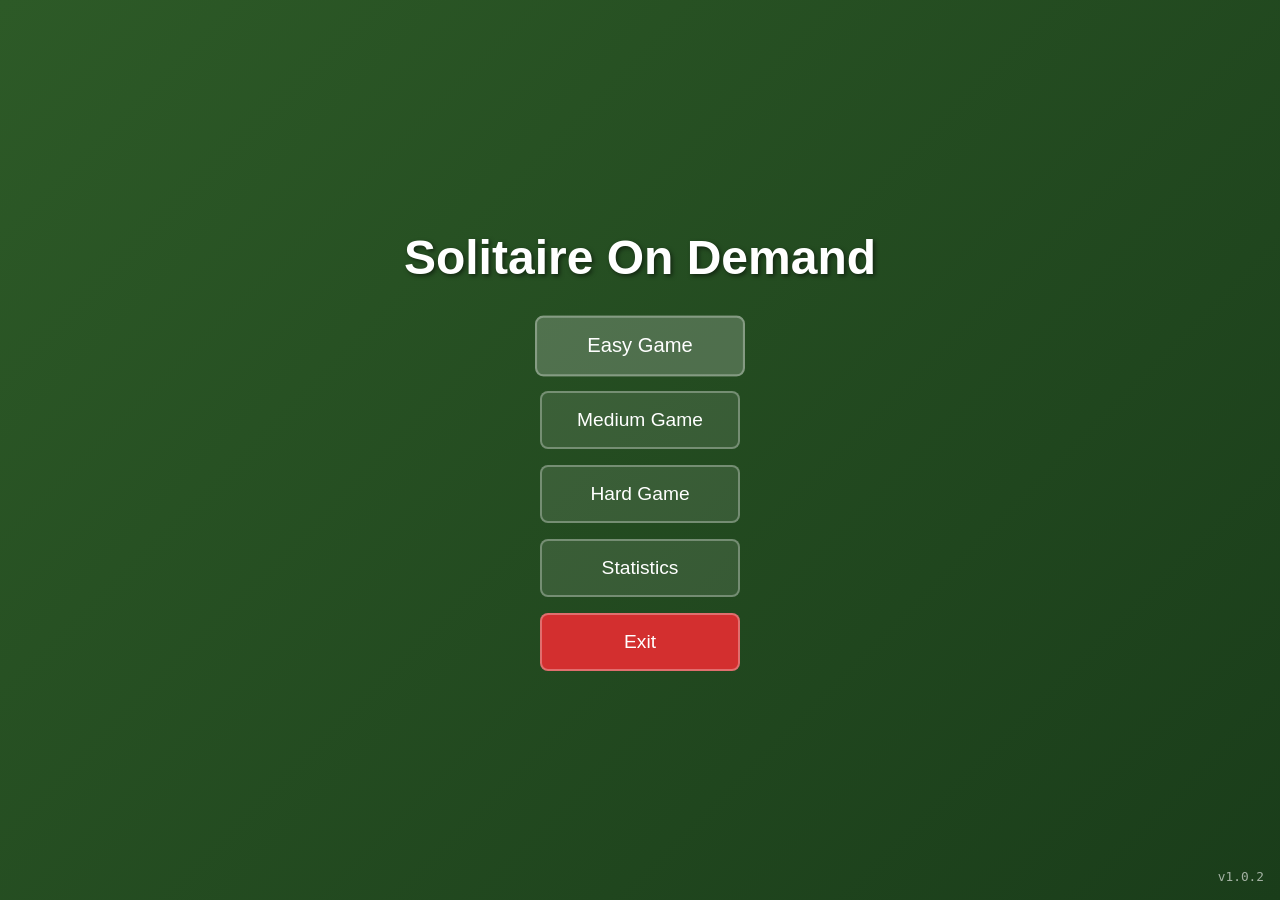
==== commit 76d8fba2: "Add Give Up and no-moves-available detection - New 'Give Up' control button to voluntarily end a gam" ====
--- a/index.html
+++ b/index.html
@@ -73,6 +73,10 @@
                         <span class="btn-text">Menu</span>
                         <span class="remote-button-hint"></span>
                     </button>    <!-- Return to main menu -->
+                    <button class="control-btn focusable" id="give-up-btn" data-action="give-up">
+                        <span class="btn-text">Give Up</span>
+                        <span class="remote-button-hint"></span>
+                    </button>   <!-- Voluntarily end current game -->
                 </div>
             </div>
 
@@ -123,6 +127,19 @@
             <!-- Shows cards that are currently selected/being moved -->
             <!-- Appears at bottom center of screen during card selection -->
             <div id="selected-cards" class="selected-cards"></div>
+            
+            <!-- NO MOVES LEFT INDICATOR -->
+            <!-- Shows when no moves are available to help the user -->
+            <div id="no-moves-indicator" class="no-moves-indicator hidden">
+                <div class="no-moves-content">
+                    <h3>No Moves Available</h3>
+                    <p>Try drawing from the stock pile or start a new game</p>
+                    <div class="no-moves-actions">
+                        <button class="control-btn focusable" id="draw-stock-btn">Draw Cards</button>
+                        <button class="control-btn focusable" id="new-game-btn">New Game</button>
+                    </div>
+                </div>
+            </div>
         </div>
 
         <!-- DEBUG PANEL FOR FIRE TV REMOTE TESTING -->
--- a/styles.css
+++ b/styles.css
@@ -100,7 +100,7 @@
 .menu-btn:hover,
 .menu-btn.focused {
     background: rgba(255, 255, 255, 0.2); /* Brighter background */
-    border-color: #ffdd44; /* Yellow highlight border */
+   /* border-color: #ffdd44;  Yellow highlight border */
     transform: scale(1.05); /* Slight size increase for feedback */
 }
 
@@ -156,7 +156,7 @@
 .remote-button-hint {
     font-size: 1rem;
     opacity: 0.7;
-    color: #ffdd44;
+    /*color: #ffdd44;*/
     filter: drop-shadow(0 1px 2px rgba(0, 0, 0, 0.5));
     margin-left: auto; /* Push to right side of button */
 }
@@ -167,10 +167,13 @@
 }
 
 /* Control button hover and focus states */
-.control-btn:hover,
+.control-btn:hover {
+    background: rgba(255, 255, 255, 0.2);
+}
+
+/* Remove focus indicator for control buttons */
 .control-btn.focused {
-    background: rgba(255, 255, 255, 0.2);
-    border-color: #ffdd44; /* Yellow highlight for TV remote navigation */
+    /* No visual changes for focused state */
 }
 
 /* TV Remote Button Indicators - shown when using TV remote navigation */
@@ -256,7 +259,7 @@
 
 /* Foundation pile focus state for TV remote navigation */
 .foundation-pile.focused {
-    border-color: #ffdd44; /* Yellow highlight */
+    /*border-color: #ffdd44;  Yellow highlight */
     background: rgba(255, 221, 68, 0.1); /* Yellow tint */
 }
 
@@ -377,7 +380,7 @@
 /* Focus states for TV remote navigation */
 .stock-pile.focused,
 .waste-pile.focused {
-    border-color: #ffdd44; /* Yellow highlight */
+    /* border-color: #ffdd44;  Yellow highlight removed */
     background: rgba(255, 221, 68, 0.1); /* Yellow tint */
 }
 
@@ -427,7 +430,7 @@
 
 /* Tableau column focus state */
 .tableau-column.focused {
-    border-color: #ffdd44; /* Yellow highlight */
+    /* border-color: #ffdd44;  Yellow highlight removed */
     background: rgba(255, 221, 68, 0.1); /* Yellow tint */
 }
 
@@ -543,13 +546,80 @@
 
 /* Selected Cards Display */
 .selected-cards {
-    position: fixed;
-    bottom: 0px;
+    position: absolute;
+    bottom: 20px;
     left: 50%;
     transform: translateX(-50%);
     display: flex;
     gap: 5px;
     z-index: 1000;
+}
+
+/* No Moves Left Indicator */
+.no-moves-indicator {
+    position: fixed;
+    top: 50%;
+    left: 50%;
+    transform: translate(-50%, -50%);
+    background: rgba(0, 0, 0, 0.9);
+    color: white;
+    padding: 2rem;
+    border-radius: 12px;
+    text-align: center;
+    z-index: 4000;
+    border: 2px solid #ffdd44;
+    box-shadow: 0 8px 32px rgba(0, 0, 0, 0.5);
+    backdrop-filter: blur(5px);
+    max-width: 400px;
+    animation: slideInScale 0.3s ease-out;
+}
+
+.no-moves-indicator.hidden {
+    display: none;
+}
+
+.no-moves-content h3 {
+    margin: 0 0 1rem 0;
+    color: #ffdd44;
+    font-size: 1.5rem;
+}
+
+.no-moves-content p {
+    margin: 0 0 1.5rem 0;
+    color: #cccccc;
+    font-size: 1rem;
+}
+
+.no-moves-actions {
+    display: flex;
+    gap: 1rem;
+    justify-content: center;
+    flex-wrap: wrap;
+}
+
+.no-moves-actions .control-btn {
+    min-width: 120px;
+    padding: 0.75rem 1rem;
+    font-size: 0.9rem;
+}
+
+@keyframes slideInScale {
+    from {
+        opacity: 0;
+        transform: translate(-50%, -50%) scale(0.8);
+    }
+    to {
+        opacity: 1;
+        transform: translate(-50%, -50%) scale(1);
+    }
+}
+
+/* Focus styles for no moves indicator buttons */
+.no-moves-actions .control-btn:focus,
+.no-moves-actions .control-btn.focused {
+    background-color: #4CAF50;
+    transform: scale(1.05);
+    outline: 2px solid #ffdd44;
 }
 
 /* Statistics Screen */
@@ -669,13 +739,13 @@
 .modal-btn:hover,
 .modal-btn.focused {
     background: rgba(255, 255, 255, 0.2);
-    border-color: #ffdd44;
+    /* border-color: #ffdd44;  Yellow border removed */
 }
 
 /* Focus Management */
 .focusable.focused {
-    outline: 2px solid #ffdd44;
-    outline-offset: 2px;
+    /* outline: 2px solid #ffdd44;  Yellow outline removed */
+    /* outline-offset: 2px; */
 }
 
 /* Animations */
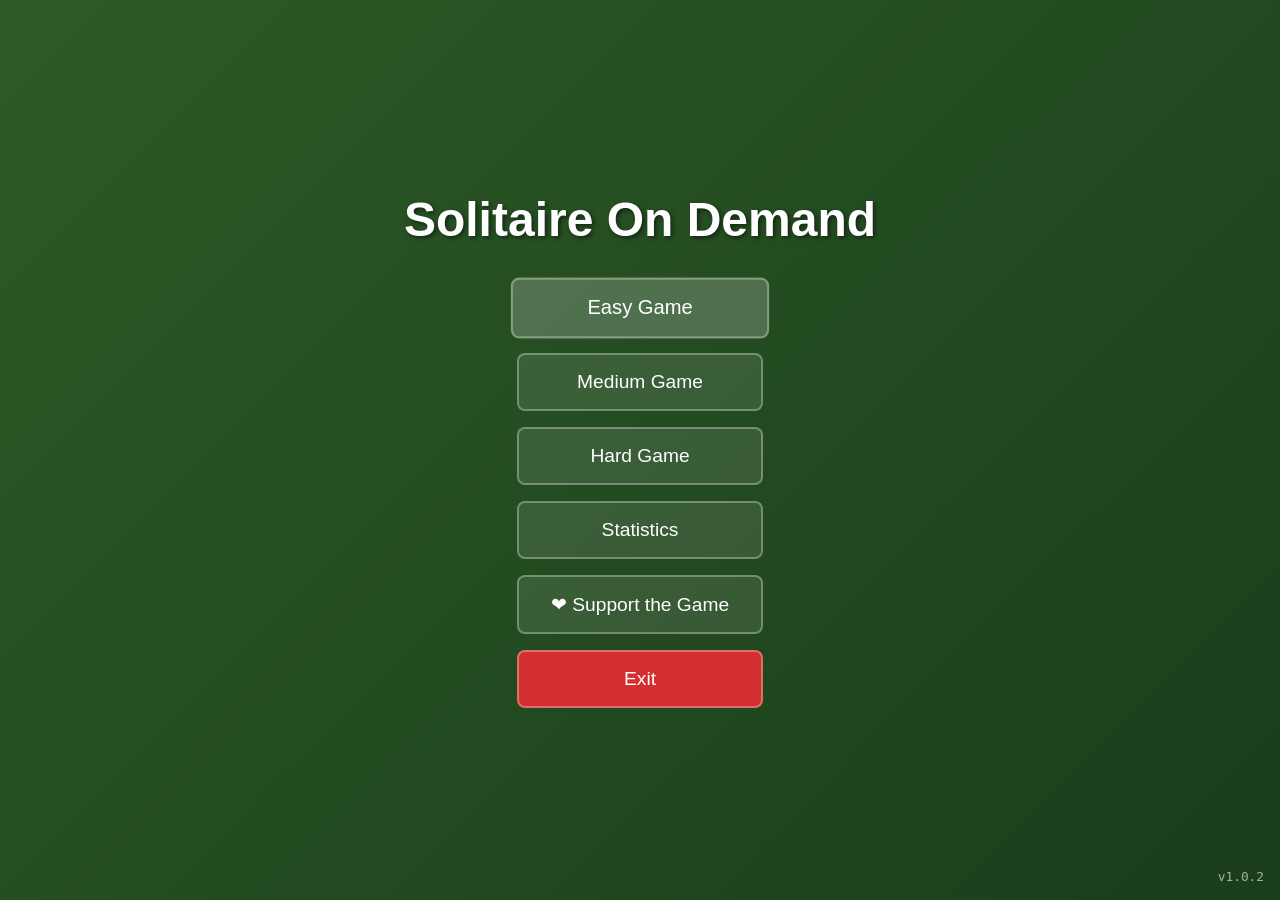
==== commit a1ea2f56: "Add logic tests, a voluntary ad seam, and repo cleanup Tests (no build step, mirrors words_on_demand" ====
--- a/index.html
+++ b/index.html
@@ -38,6 +38,9 @@
                 <button class="menu-btn focusable" data-action="new-game" data-difficulty="hard">Hard Game</button>
                 <button class="menu-btn focusable" data-action="stats">Statistics</button>
                 <button class="menu-btn focusable" data-action="settings"  style="display: none;">Settings</button>
+                <!-- Voluntary ad: the ONLY ad in the app, and the player opts in by
+                     choosing it. Nothing forces an ad mid-game or on launch. -->
+                <button class="menu-btn focusable" data-action="support">❤ Support the Game</button>
                 <button class="menu-btn focusable" data-action="exit" style="background-color: #d32f2f; color: white;">Exit</button>
             </div>
             
@@ -218,6 +221,28 @@
             <button class="menu-btn focusable" data-action="back-to-menu">Back to Menu</button>
         </div>
 
+        <!-- SUPPORT (VOLUNTARY AD) SCREEN -->
+        <!-- Reached only from the main menu's "Support the Game" button. Plays one
+             short opt-in ad, then reveals a focusable Continue button. See js/ads.js;
+             this is a .screen so the D-pad focus, back-history, and showScreen()
+             machinery all apply for free. -->
+        <div id="support-ad-screen" class="screen">
+            <h2>Thanks for supporting the game</h2>
+            <p class="support-ad-note">Watching a short ad helps keep Solitaire on Demand
+                free. You chose this — the game never interrupts your play with ads.</p>
+            <div class="support-ad-box">
+                <div class="support-ad-fake">Your ad plays here</div>
+                <div class="support-ad-progress">
+                    <div class="support-ad-progress-bar" id="support-ad-bar"></div>
+                </div>
+                <p class="support-ad-count">Continues in <span id="support-ad-count">15</span>…</p>
+            </div>
+            <p class="support-ad-thanks" id="support-ad-thanks" hidden>You're the best. ❤</p>
+            <!-- Revealed when the ad finishes (or as a D-pad safety net if a real
+                 creative ever freezes). data-action gives a second path to leave. -->
+            <button class="menu-btn focusable" id="support-ad-continue" data-action="back-to-menu" hidden>Continue</button>
+        </div>
+
         <!-- GAME OVER MODAL -->
         <!-- Overlay dialog shown when game is completed (won or lost) -->
         <!-- Hidden by default, shown with 'active' class -->
@@ -254,6 +279,7 @@
     <script src="js/tv-remote.js"></script>   <!-- TVRemoteHandler class: Fire TV remote and keyboard navigation -->
     <script src="js/difficulty.js"></script>  <!-- DifficultyManager class: game difficulty settings and scoring -->
     <script src="js/sound-manager.js"></script> <!-- SoundManager class: audio effects and feedback -->
+    <script src="js/ads.js"></script>          <!-- Ad seam: the voluntary "Support the Game" ad (see file header) -->
     <script src="js/ui.js"></script>          <!-- UIManager class: user interface and DOM manipulation -->
     <script src="js/game.js"></script>        <!-- Game class: main game logic and rule enforcement -->
     <script src="js/app.js"></script>         <!-- App initialization and global coordination -->
--- a/styles.css
+++ b/styles.css
@@ -1201,3 +1201,62 @@
     font-size: 0.7rem;
     opacity: 0.8;
 }
+
+/* ---------------------------------------------------------------------------
+   Support (voluntary ad) screen — see js/ads.js and #support-ad-screen.
+   Reuses the app's green/gold palette; 10-foot sized like the rest of the UI.
+--------------------------------------------------------------------------- */
+#support-ad-screen {
+    text-align: center;
+}
+.support-ad-note {
+    max-width: 40rem;
+    margin: 0 auto 1.5rem;
+    color: rgba(255, 255, 255, 0.85);
+    font-size: 1.1rem;
+    line-height: 1.5;
+}
+.support-ad-box {
+    max-width: 40rem;
+    margin: 0 auto;
+    background: rgba(0, 0, 0, 0.25);
+    border: 2px solid #4CAF50;
+    border-radius: 12px;
+    padding: 1.5rem;
+}
+.support-ad-fake {
+    aspect-ratio: 16 / 9;
+    display: flex;
+    align-items: center;
+    justify-content: center;
+    background: rgba(0, 0, 0, 0.4);
+    border-radius: 8px;
+    color: rgba(255, 255, 255, 0.6);
+    font-size: 1.2rem;
+    margin-bottom: 1rem;
+}
+.support-ad-progress {
+    height: 10px;
+    background: rgba(255, 255, 255, 0.2);
+    border-radius: 5px;
+    overflow: hidden;
+}
+.support-ad-progress-bar {
+    height: 100%;
+    width: 0%;
+    background: #ffdd44;
+    transition: width 0.1s linear;
+}
+.support-ad-count {
+    margin: 0.75rem 0 0;
+    color: rgba(255, 255, 255, 0.85);
+}
+.support-ad-thanks {
+    margin-top: 1.25rem;
+    font-size: 1.3rem;
+    color: #ffdd44;
+    font-weight: 600;
+}
+#support-ad-continue {
+    margin-top: 1.5rem;
+}
